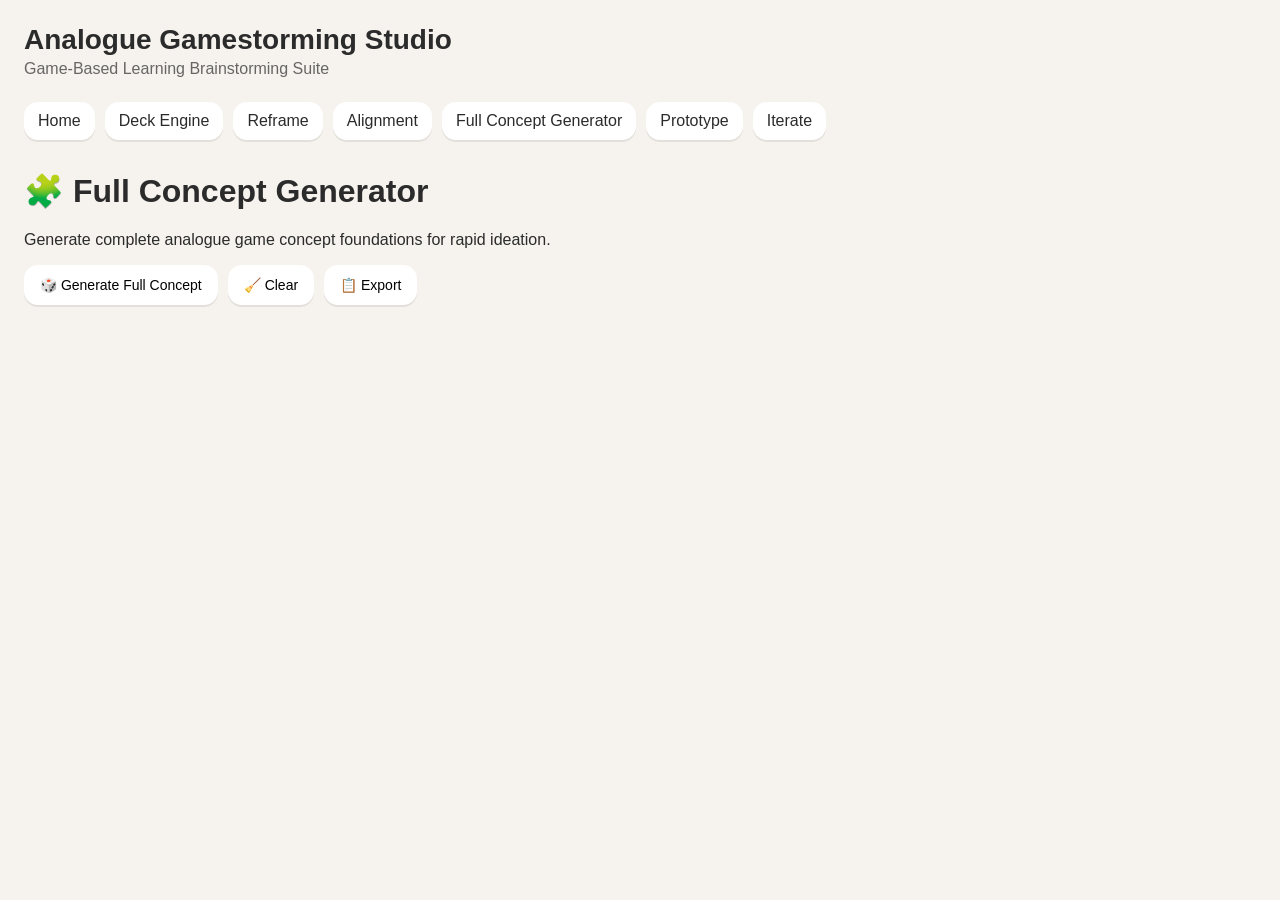
==== full.html @ b1a026b0 "Create full.html" ====
<!DOCTYPE html>

<html>

<head>

  <title>Full Generator</title>

  <link rel="stylesheet" href="assets/styles.css">

</head>

<body>

  <div id="nav"></div>

  <div class="page-section">

    <h1>🧩 Full Concept Generator</h1>

    <p>
      Generate complete analogue
      game concept foundations
      for rapid ideation.
    </p>

    <div class="button-row">

      <button onclick="generateFullConcept()">
        🎲 Generate Full Concept
      </button>

      <button onclick="clearCards()">
        🧹 Clear
      </button>

      <button onclick="exportCards()">
        📋 Export
      </button>

    </div>

    <div
      id="card-area"
      class="card-grid">
    </div>

  </div>

  <script src="packs/entrepreneurship.js"></script>

  <script src="js/core.js"></script>
  <script src="js/nav.js"></script>

  <script src="js/modes/full.js"></script>

</body>

</html>
---- assets/styles.css ----
/* =========================
   GLOBAL
========================= */

* {
  box-sizing: border-box;
}

body {
  margin: 0;
  padding: 24px;
  font-family: Inter, Arial, sans-serif;
  background: #f6f3ee;
  color: #2b2b2b;
}

h1, h2, h3 {
  margin-top: 0;
}

a {
  color: inherit;
  text-decoration: none;
}

/* =========================
   SUITE HEADER
========================= */

.suite-header {
  margin-bottom: 24px;
}

.suite-title {
  font-size: 28px;
  font-weight: 700;
}

.suite-subtitle {
  opacity: 0.7;
  margin-top: 4px;
}

/* =========================
   NAVIGATION
========================= */

.nav-bar {
  display: flex;
  flex-wrap: wrap;
  gap: 10px;
  margin: 20px 0;
}

.nav-button {
  background: white;
  border: none;
  border-radius: 14px;
  padding: 10px 14px;
  cursor: pointer;
  box-shadow: 0 2px 0 rgba(0,0,0,0.08);
  transition: 0.15s ease;
}

.nav-button:hover {
  transform: translateY(-1px);
}

/* =========================
   PAGE LAYOUT
========================= */

.page-section {
  margin-top: 32px;
}

.button-row {
  display: flex;
  flex-wrap: wrap;
  gap: 10px;
  margin-bottom: 20px;
}

/* =========================
   BUTTONS
========================= */

button {
  border: none;
  border-radius: 14px;
  padding: 12px 16px;
  cursor: pointer;
  background: white;
  font-size: 14px;
  box-shadow: 0 2px 0 rgba(0,0,0,0.08);
  transition: 0.15s ease;
}

button:hover {
  transform: translateY(-1px);
}

button:active {
  transform: translateY(1px);
  box-shadow: none;
}

/* =========================
   SELECTS
========================= */

select {
  border: none;
  border-radius: 14px;
  padding: 12px;
  background: white;
  box-shadow: 0 2px 0 rgba(0,0,0,0.08);
}

/* =========================
   CARD SYSTEM
========================= */

.card-grid {
  display: grid;
  gap: 16px;
}

.card {
  background: white;
  border-radius: 18px;
  padding: 18px;
  box-shadow: 0 4px 12px rgba(0,0,0,0.06);
}

.card-header {
  display: flex;
  justify-content: space-between;
  align-items: center;
  margin-bottom: 14px;
}

.card-type {
  font-size: 12px;
  font-weight: 700;
  opacity: 0.6;
  letter-spacing: 0.08em;
}

.card-content {
  font-size: 18px;
  line-height: 1.5;
}

/* =========================
   PINNED STATE
========================= */

.card.pinned {
  border: 2px solid #5d8f73;
  background: #f1f8f3;
}

/* =========================
   CARD CONTROLS
========================= */

.card-controls {
  display: flex;
  gap: 8px;
}

/* =========================
   HOMEPAGE FLOW
========================= */

.flow-grid {
  display: grid;
  gap: 16px;
  grid-template-columns: repeat(auto-fit, minmax(220px, 1fr));
}

.flow-card {
  background: white;
  border-radius: 18px;
  padding: 20px;
  box-shadow: 0 4px 12px rgba(0,0,0,0.06);
}

.flow-card h3 {
  margin-top: 0;
}

.flow-card p {
  opacity: 0.75;
  line-height: 1.5;
}

/* =========================
   MODE COLORS
========================= */

body.reframe-mode {
  background: #edf6f0;
}

body.alignment-mode {
  background: #f2f5fb;
}

body.prototype-mode {
  background: #f7f4ee;
}

/* =========================
   ALIGNMENT FLOW
========================= */

.alignment-arrow {

  text-align: center;

  font-size: 28px;

  opacity: 0.4;

  margin: -4px 0;

}
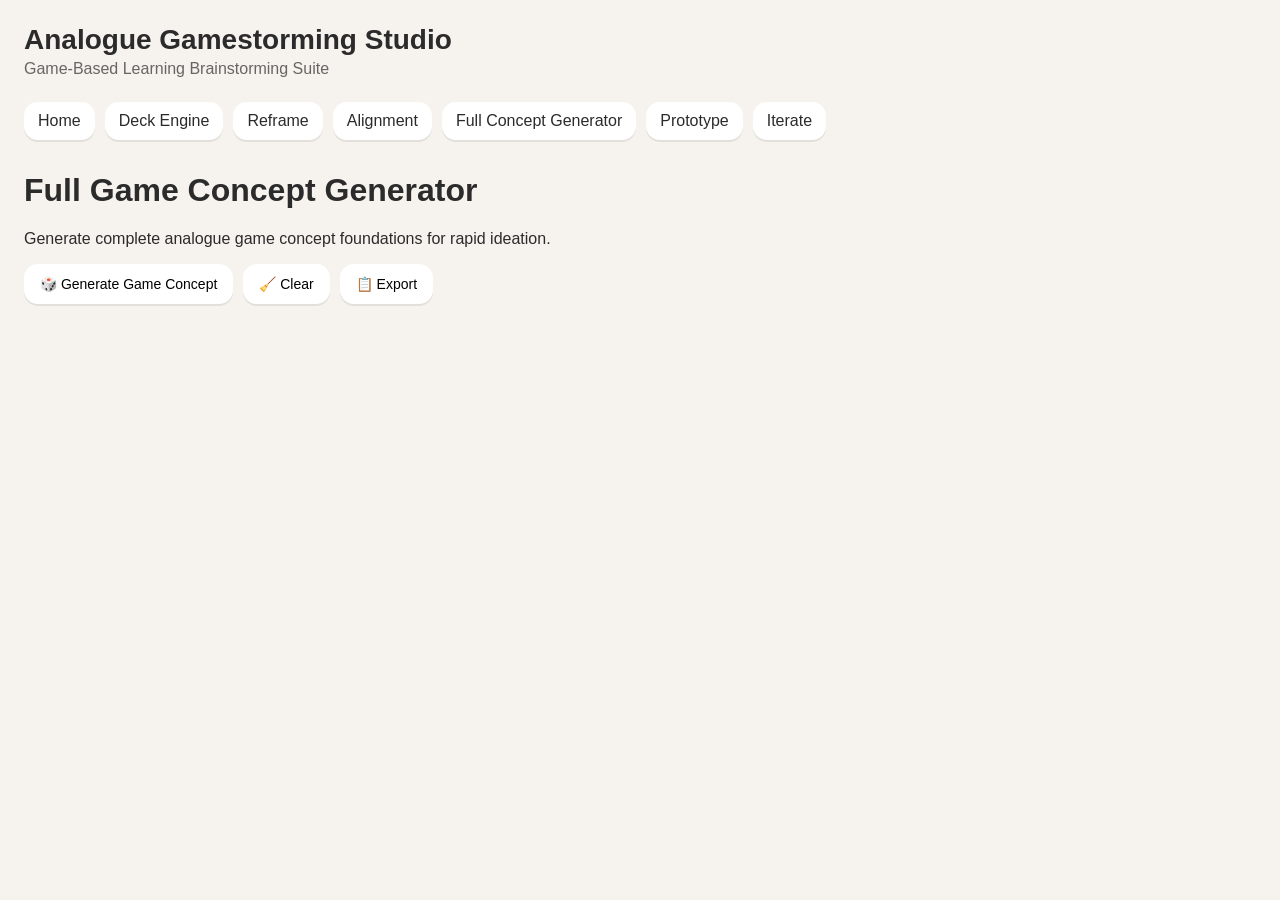
==== commit fd608076: "Update full.html" ====
--- a/full.html
+++ b/full.html
@@ -4,7 +4,7 @@
 
 <head>
 
-  <title>Full Generator</title>
+  <title>Full Game Concept Generator</title>
 
   <link rel="stylesheet" href="assets/styles.css">
 
@@ -16,7 +16,7 @@
 
   <div class="page-section">
 
-    <h1>🧩 Full Concept Generator</h1>
+    <h1>Full Game Concept Generator</h1>
 
     <p>
       Generate complete analogue
@@ -27,7 +27,7 @@
     <div class="button-row">
 
       <button onclick="generateFullConcept()">
-        🎲 Generate Full Concept
+        🎲 Generate Game Concept
       </button>
 
       <button onclick="clearCards()">
